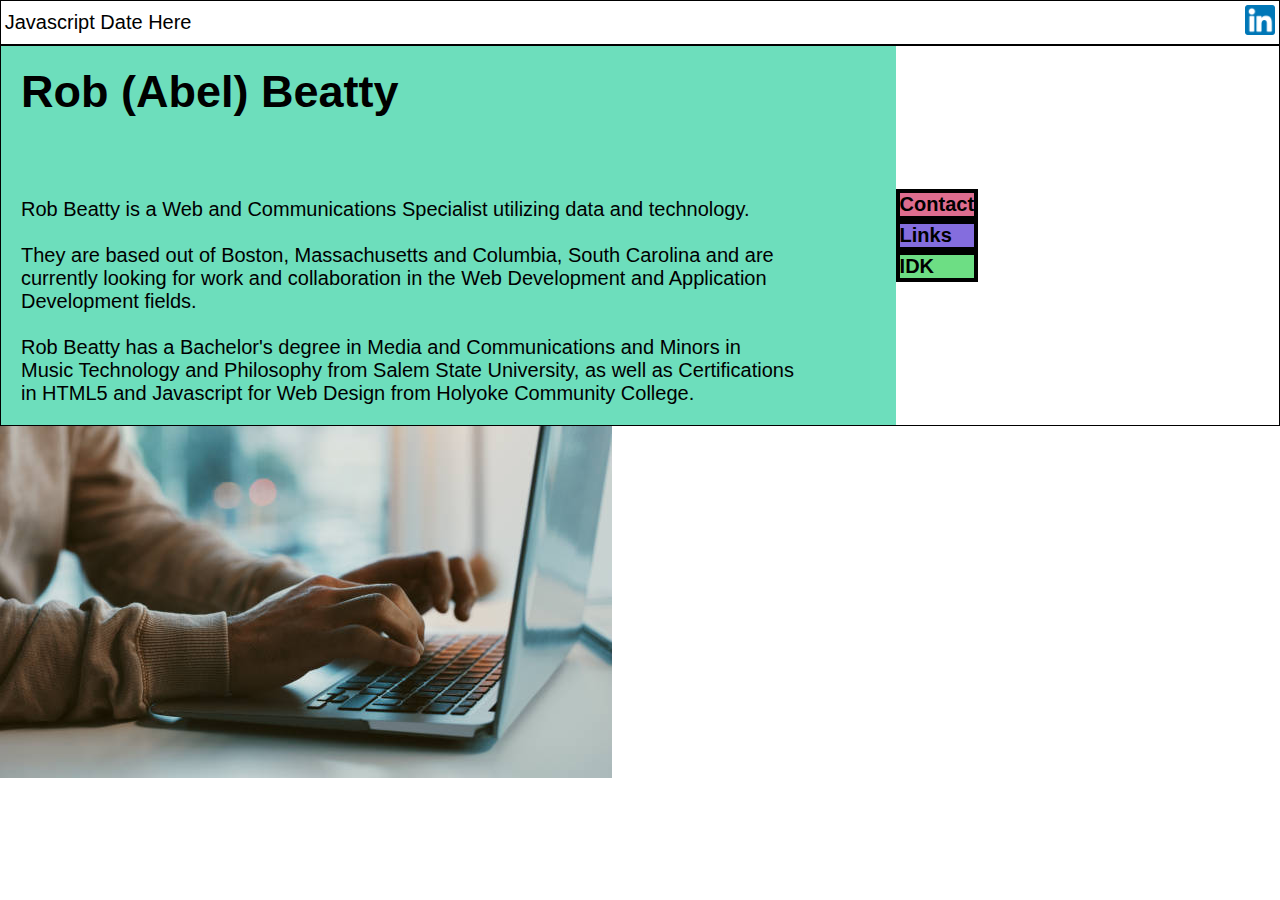
==== index.html @ d36eff0c "basic html and css defined" ====
<!DOCTYPE html>
<html lang="en">
<head>
    <meta charset="UTF-8">
    <meta name="viewport" content="width=device-width, initial-scale=1.0">
    <link rel="stylesheet" href="stylesheet.css">
    <title>Document</title>
</head>
<body>
    
    <div class="menu-container">
        <div class="menu-items">
            <p> Javascript Date Here</p>
            <a href="https://www.linkedin.com/in/rob-beatty-035499199/" target="_blank" rel="noopener noreferrer">
                <img class="Linked-In-Banner" alt="LinkedIn logo that links to my account" src="linkedInLogo.png"> 
            </a>
        </div>
    </div>

    <div class="main-container">
        <div class="main-items">

            <div class="bio-container">
                <div class="bio-items"> 
                    <h1> Rob (Abel) Beatty</h1>
                    <p> Rob Beatty is a Web and Communications Specialist utilizing data and technology.
                        <br> <br>They are based out of Boston, Massachusetts and Columbia, South Carolina and are currently
                        looking for work and collaboration in the Web Development and Application Development fields. 
                        <br> <br> Rob Beatty has a Bachelor's degree in Media and Communications and Minors in Music Technology and
                        Philosophy from Salem State University, as well as Certifications in HTML5 and Javascript for Web Design from 
                        Holyoke Community College.</p> 
               </div>
            </div>

            <div class="button-container">
                <div class="button-item">
                    <h2 class="contact-button">Contact</h2>
                </div>

                <div class="links-button">
                    <h2> Links </h2>
                </div>

                <div class="third-one">
                    <h2> IDK </h2>
                </div>
            </div>
        </div>
    </div>

    <div class="main-pc"></div>
        <img src="typingphoto.jpeg" alt="Stock photo of someone's hands typing on a laptop">
    </div>


</body>
</html>
---- stylesheet.css ----
* {
    margin: 0;
    padding: 0;
    box-sizing: border-box;
    font-size: 20px;
    font-family: Canva Sans,Noto Sans Variable,Noto Sans,-apple-system,BlinkMacSystemFont,Segoe UI,Helvetica,Arial,sans-serif;
}
h1 {
    font-size: 45px;

}


.menu-container {
    display: flex;
    justify-content: center;
}
.menu-items {
    border: 1px solid black;
    display: flex;
    justify-content: space-between;
    align-items: center;
    width: 100em;
    height: 3em;
    padding: .25em;
    font-size: 15px;
}
.Linked-In-Banner {
    height: auto;
    width: 1.5em;
    align-items: center;
}


.main-container {
    display: flex;
}
.main-items {
    border: 1px solid black;
    display: flex;
    align-items: center;
}


.bio-container {
    display: flex;
    justify-content: flex-start;
    flex-direction: column;
    width: 70%;
}
.bio-items {
    display: flex; 
    background-color: #6ddebc;
    justify-content: center; 
    flex-direction: column;
    gap: 4em;
    padding: 1em;
    padding-right: 5em;
}


.button-container {
    display: flex;
    justify-content: center;
    flex-direction: column;/*
    align-items: center;
    width: 30%;*/
   
}
.button-items{
    display: flex; 
    justify-content: center; 
    flex-direction: column;
    gap: 3.3em;
    padding: .25em;
}
.contact-button {
    display: flex;
    
    align-items: center;
    border: 4px solid black;
    background-color: #DE6D8F;
    
}
.links-button {
    display: flex;

    align-items: center;
    border: 4px solid black;
    background-color: #846DDE;
}
.third-one {
    display: flex;
    

    align-items: center;
    border: 4px solid black;
    background-color: #6DDE84;
}
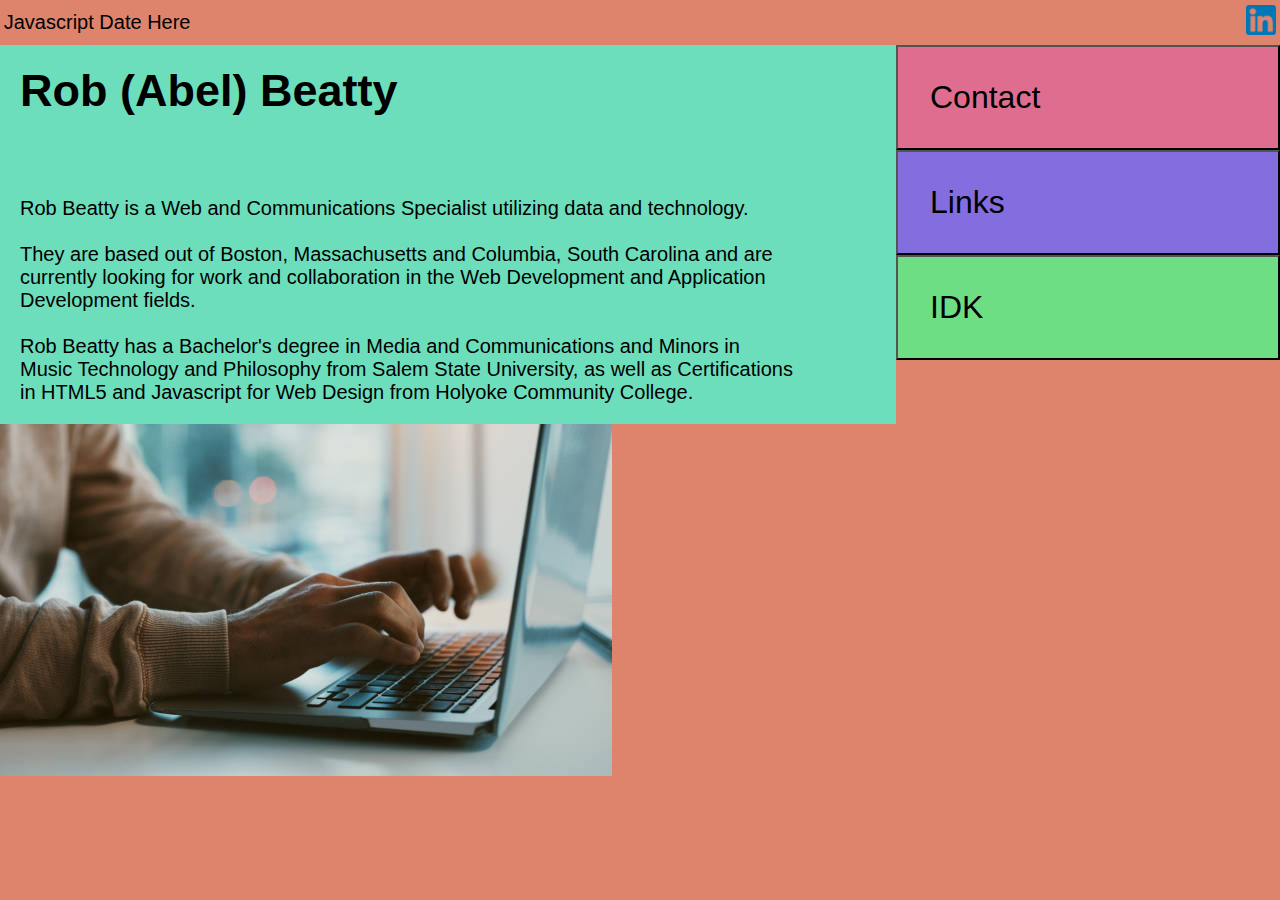
==== commit 074c3f9c: "worked on basic html and css for main content, filled button to full flex box" ====
--- a/index.html
+++ b/index.html
@@ -7,6 +7,9 @@
     <title>Document</title>
 </head>
 <body>
+    <!-- just watch the big css flex video, learn how to fill buttons to box
+    
+    then use javascript to change bio to contact form when clicked-->
     
     <div class="menu-container">
         <div class="menu-items">
@@ -22,8 +25,8 @@
 
             <div class="bio-container">
                 <div class="bio-items"> 
-                    <h1> Rob (Abel) Beatty</h1>
-                    <p> Rob Beatty is a Web and Communications Specialist utilizing data and technology.
+                    <h1 id="bio-background"> Rob (Abel) Beatty</h1>
+                    <p id="bio-background"> Rob Beatty is a Web and Communications Specialist utilizing data and technology.
                         <br> <br>They are based out of Boston, Massachusetts and Columbia, South Carolina and are currently
                         looking for work and collaboration in the Web Development and Application Development fields. 
                         <br> <br> Rob Beatty has a Bachelor's degree in Media and Communications and Minors in Music Technology and
@@ -33,16 +36,10 @@
             </div>
 
             <div class="button-container">
-                <div class="button-item">
-                    <h2 class="contact-button">Contact</h2>
-                </div>
-
-                <div class="links-button">
-                    <h2> Links </h2>
-                </div>
-
-                <div class="third-one">
-                    <h2> IDK </h2>
+                <div class="button-items">
+                    <button id="contact-button"> Contact </button>
+                    <button id="links-button"> Links </button>
+                    <button id="idk-button"> IDK </button>
                 </div>
             </div>
         </div>
--- a/stylesheet.css
+++ b/stylesheet.css
@@ -4,11 +4,12 @@
     box-sizing: border-box;
     font-size: 20px;
     font-family: Canva Sans,Noto Sans Variable,Noto Sans,-apple-system,BlinkMacSystemFont,Segoe UI,Helvetica,Arial,sans-serif;
+    background-color: #DE846D;
 }
 h1 {
     font-size: 45px;
+}
 
-}
 
 
 .menu-container {
@@ -16,7 +17,6 @@
     justify-content: center;
 }
 .menu-items {
-    border: 1px solid black;
     display: flex;
     justify-content: space-between;
     align-items: center;
@@ -36,7 +36,6 @@
     display: flex;
 }
 .main-items {
-    border: 1px solid black;
     display: flex;
     align-items: center;
 }
@@ -57,44 +56,43 @@
     padding: 1em;
     padding-right: 5em;
 }
+#bio-background {
+    background-color: #6ddebc;
+}
 
 
 .button-container {
     display: flex;
-    justify-content: center;
-    flex-direction: column;/*
-    align-items: center;
-    width: 30%;*/
-   
+    justify-content: stretch;
+    flex-direction:column;
+    align-items: stretch;
+    width: 30%;
+    height: 100%;
 }
-.button-items{
+.button-items {
     display: flex; 
-    justify-content: center; 
+    justify-content: flex-start; 
     flex-direction: column;
-    gap: 3.3em;
-    padding: .25em;
-}
-.contact-button {
-    display: flex;
-    
-    align-items: center;
-    border: 4px solid black;
-    background-color: #DE6D8F;
-    
-}
-.links-button {
-    display: flex;
-
-    align-items: center;
-    border: 4px solid black;
-    background-color: #846DDE;
-}
-.third-one {
-    display: flex;
-    
-
-    align-items: center;
-    border: 4px solid black;
-    background-color: #6DDE84;
+    align-items: stretch;
 }
 
+#contact-button {
+    display: flex;
+    font-size:xx-large;
+    background-color: #DE6D8F;
+    padding: 1em;
+}
+#links-button {
+    display: flex;
+    font-size:xx-large;
+    background-color: #846DDE;
+    padding: 1em;
+}
+#idk-button {
+    display: flex;
+    font-size:xx-large;
+    background-color: #6DDE84;
+    padding: 1em;
+}
+
+
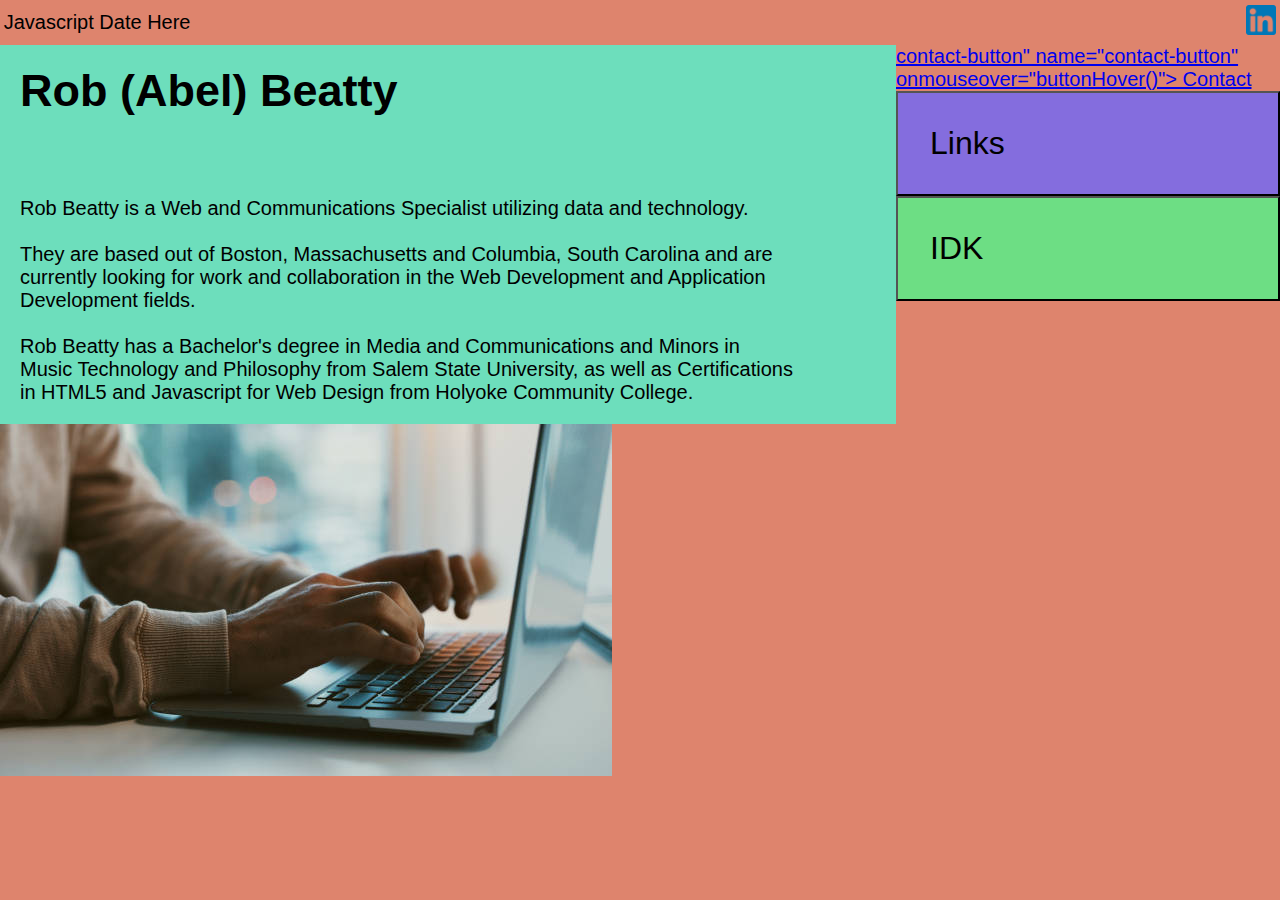
==== commit 34bc910e: "created js file and html contact page, along with a basic script to test user submited email address" ====
--- a/index.html
+++ b/index.html
@@ -37,7 +37,7 @@
 
             <div class="button-container">
                 <div class="button-items">
-                    <button id="contact-button"> Contact </button>
+                    <a href="contact_page.html">contact-button" name="contact-button" onmouseover="buttonHover()"> Contact </button></a>
                     <button id="links-button"> Links </button>
                     <button id="idk-button"> IDK </button>
                 </div>
@@ -49,6 +49,6 @@
         <img src="typingphoto.jpeg" alt="Stock photo of someone's hands typing on a laptop">
     </div>
 
-
+<script src="script.js"></script>
 </body>
 </html>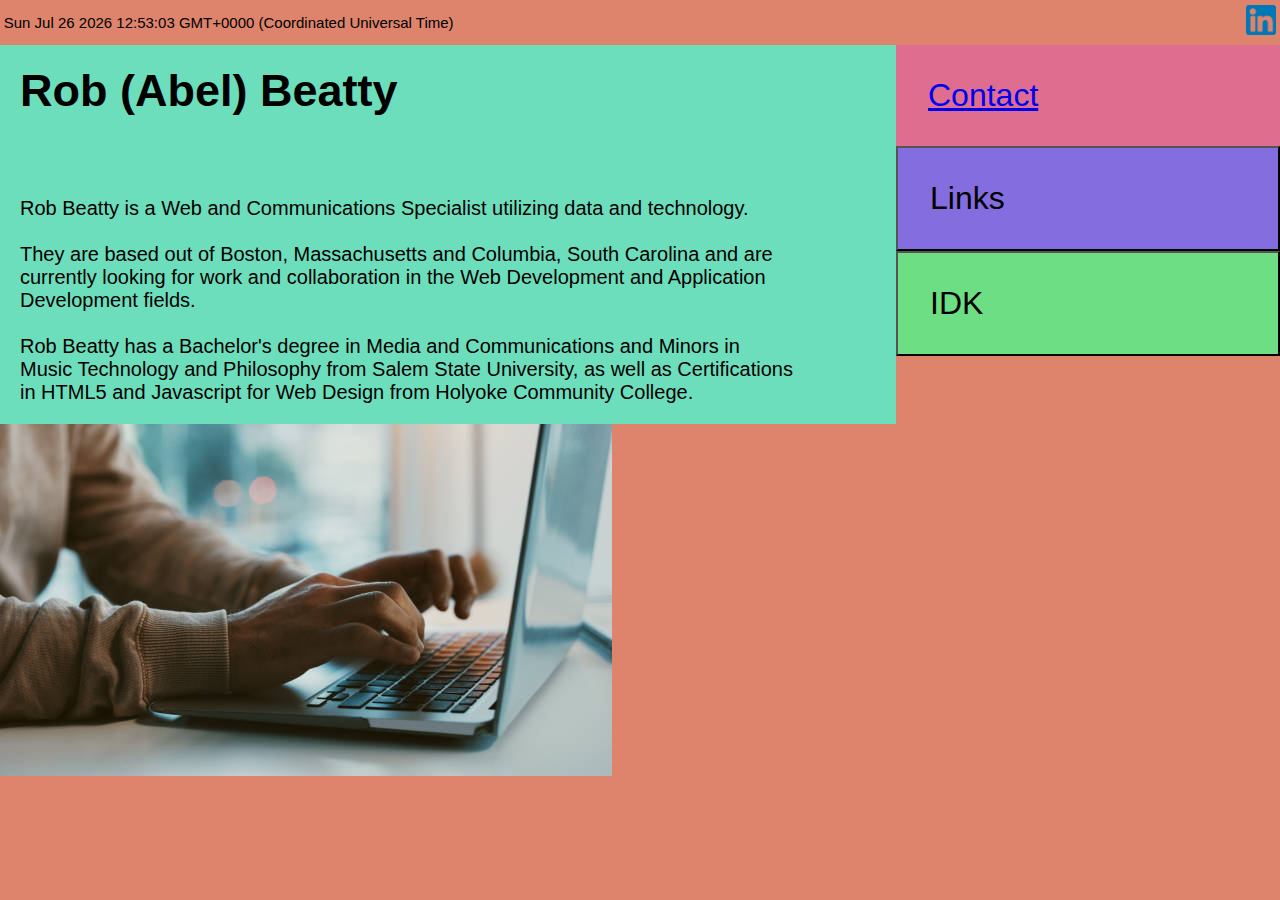
==== commit 63426aa9: "added javascript date to index and created Fizz Buzz test on contact_page" ====
--- a/index.html
+++ b/index.html
@@ -13,7 +13,9 @@
     
     <div class="menu-container">
         <div class="menu-items">
-            <p> Javascript Date Here</p>
+            <script>
+                document.write(Date());
+                </script>
             <a href="https://www.linkedin.com/in/rob-beatty-035499199/" target="_blank" rel="noopener noreferrer">
                 <img class="Linked-In-Banner" alt="LinkedIn logo that links to my account" src="linkedInLogo.png"> 
             </a>
@@ -37,7 +39,7 @@
 
             <div class="button-container">
                 <div class="button-items">
-                    <a href="contact_page.html">contact-button" name="contact-button" onmouseover="buttonHover()"> Contact </button></a>
+                    <a href="contact_page.html" id="contact-button" name="contact-button" onmouseover="buttonHover()"> Contact </button></a>
                     <button id="links-button"> Links </button>
                     <button id="idk-button"> IDK </button>
                 </div>
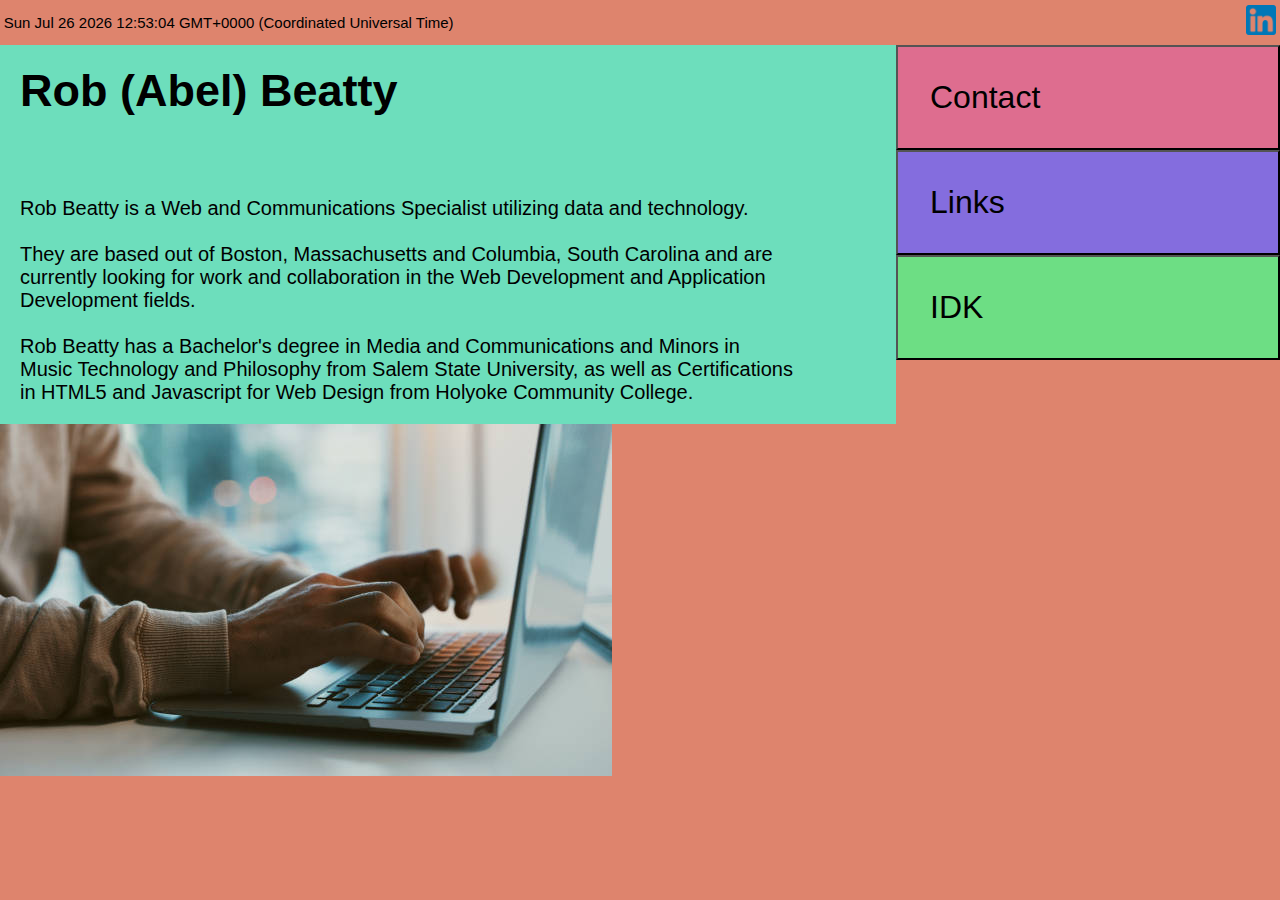
==== commit b57efedc: "added mouseover and mouse out to index buttons to change color" ====
--- a/index.html
+++ b/index.html
@@ -39,7 +39,7 @@
 
             <div class="button-container">
                 <div class="button-items">
-                    <a href="contact_page.html" id="contact-button" name="contact-button" onmouseover="buttonHover()"> Contact </button></a>
+                    <button id="contact-button"> Contact </button>
                     <button id="links-button"> Links </button>
                     <button id="idk-button"> IDK </button>
                 </div>
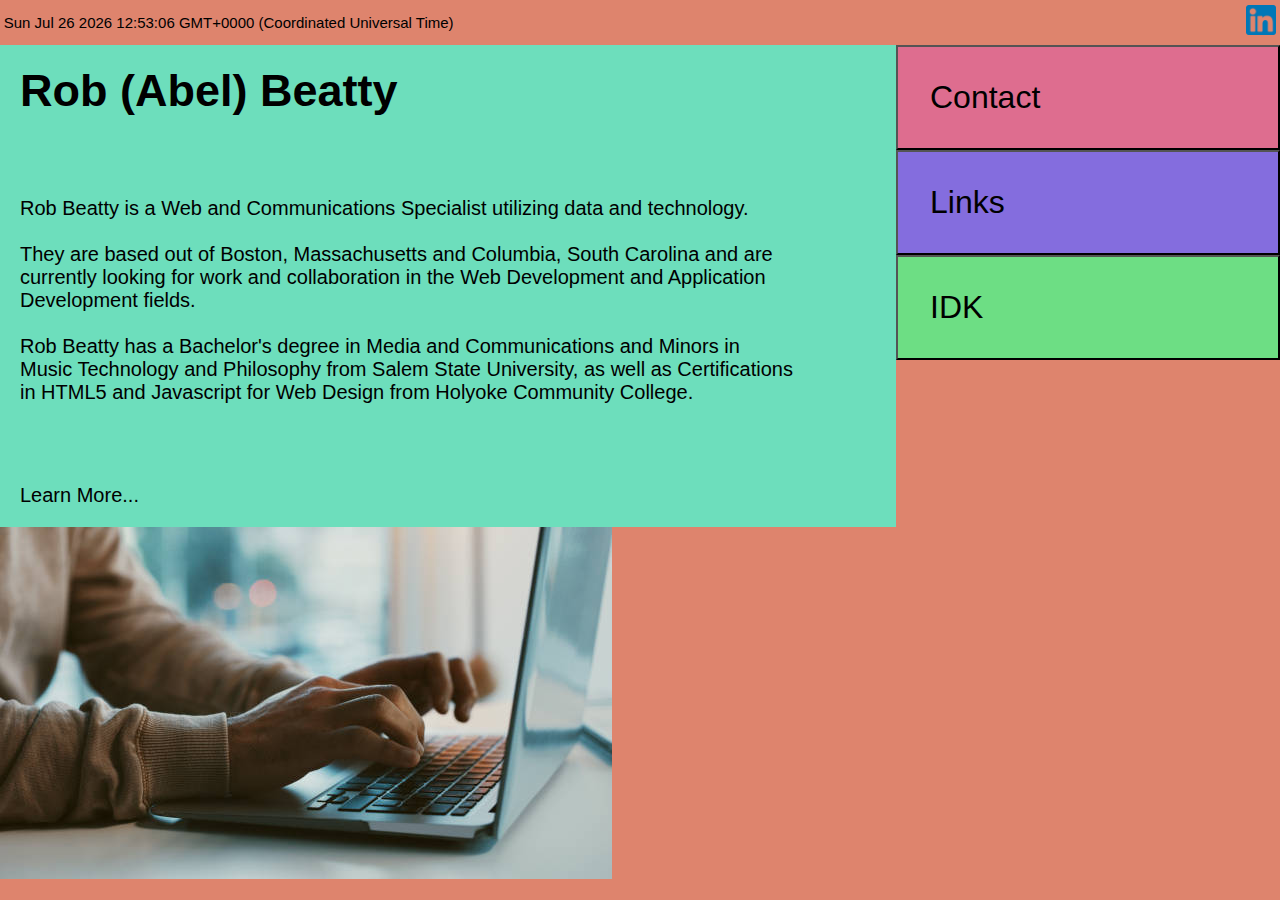
==== commit 581e0df7: "add learn more section to main content and function to click. now i just need to writemore of my bio" ====
--- a/index.html
+++ b/index.html
@@ -27,13 +27,14 @@
 
             <div class="bio-container">
                 <div class="bio-items"> 
-                    <h1 id="bio-background"> Rob (Abel) Beatty</h1>
-                    <p id="bio-background"> Rob Beatty is a Web and Communications Specialist utilizing data and technology.
+                    <h1 class="bio-background"> Rob (Abel) Beatty</h1>
+                    <p class="bio-background"> Rob Beatty is a Web and Communications Specialist utilizing data and technology.
                         <br> <br>They are based out of Boston, Massachusetts and Columbia, South Carolina and are currently
                         looking for work and collaboration in the Web Development and Application Development fields. 
                         <br> <br> Rob Beatty has a Bachelor's degree in Media and Communications and Minors in Music Technology and
                         Philosophy from Salem State University, as well as Certifications in HTML5 and Javascript for Web Design from 
                         Holyoke Community College.</p> 
+                        <p class="bio-background" id="learn-more">Learn More...</p>
                </div>
             </div>
 
--- a/stylesheet.css
+++ b/stylesheet.css
@@ -56,7 +56,7 @@
     padding: 1em;
     padding-right: 5em;
 }
-#bio-background {
+.bio-background {
     background-color: #6ddebc;
 }
 
